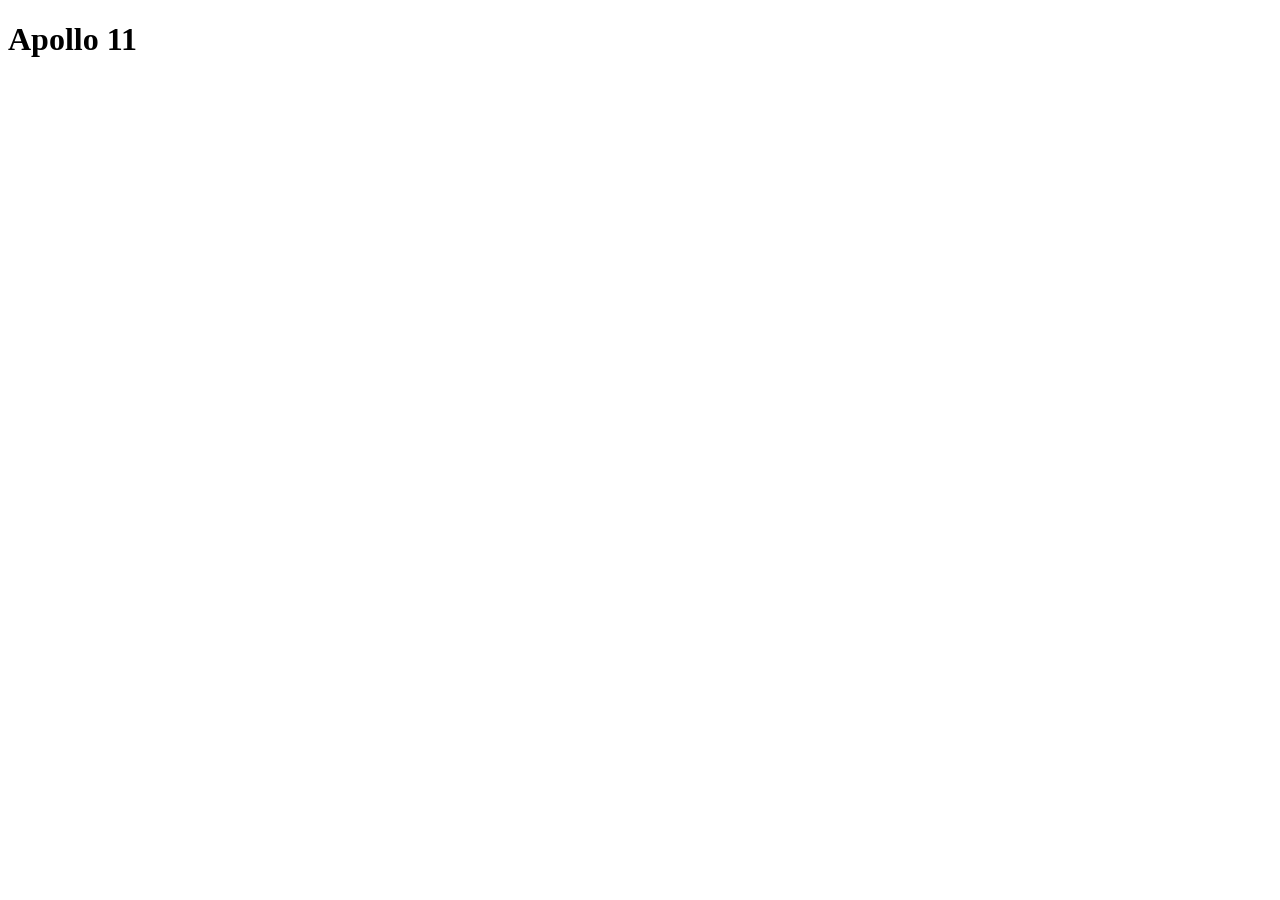
==== public/index.html @ 1f3f108a "first commit" ====
<!DOCTYPE html>
<html lang="en">
<head>
    <meta charset="UTF-8">
    <meta name="viewport" content="width=device-width, initial-scale=1.0">
    <title>Apollo 11</title>
</head>
<body>
<h1>Apollo 11</h1>
</body>
</html>
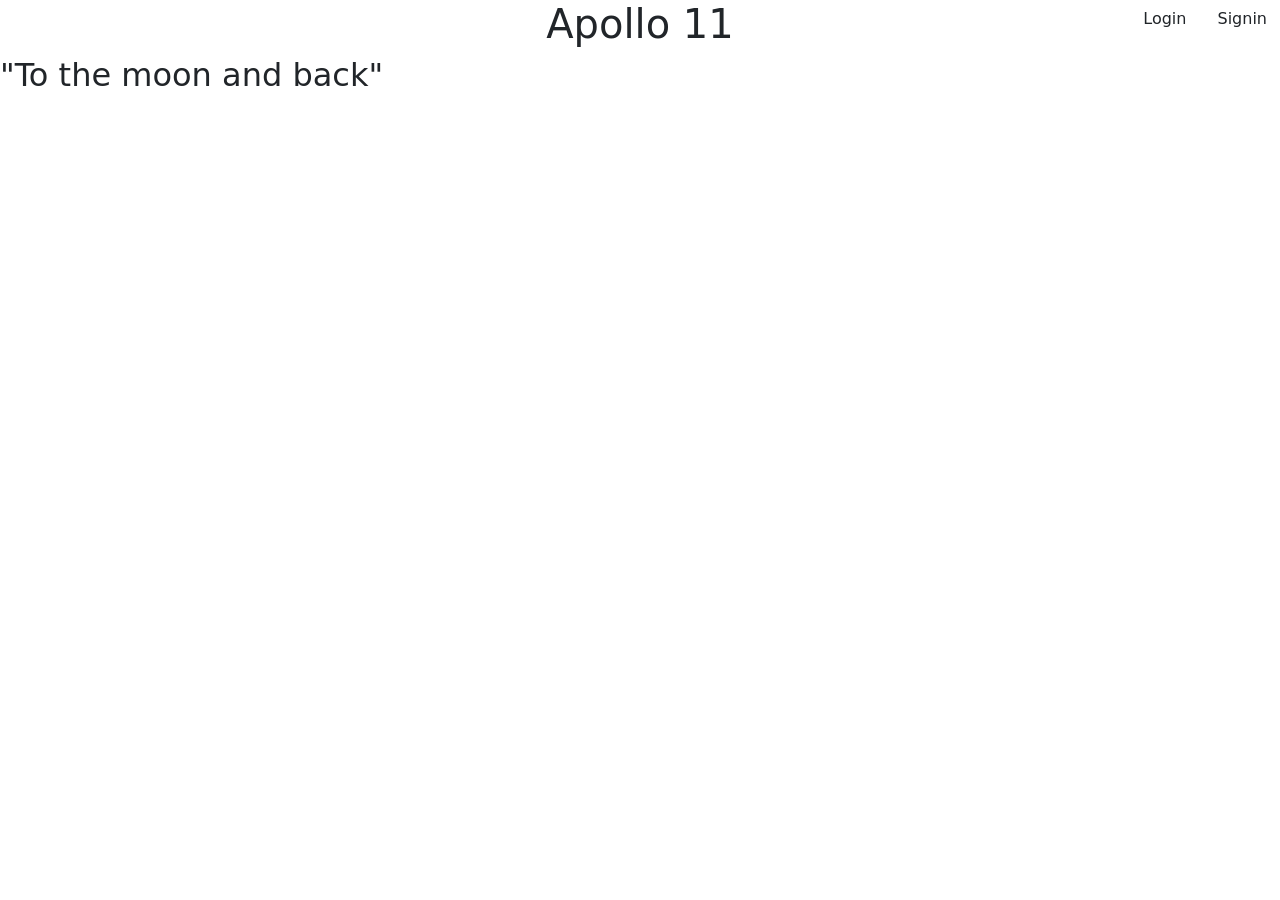
==== commit 63241cc7: "First commit update Apollo11" ====
--- a/public/index.html
+++ b/public/index.html
@@ -1,11 +1,22 @@
 <!DOCTYPE html>
 <html lang="en">
+
 <head>
     <meta charset="UTF-8">
     <meta name="viewport" content="width=device-width, initial-scale=1.0">
     <title>Apollo 11</title>
+    <link rel="stylesheet" href="https://cdn.jsdelivr.net/npm/bootstrap@5.3.3/dist/css/bootstrap.min.css">
+
 </head>
 <body>
-<h1>Apollo 11</h1>
+    <div class="container">
+    <h1 class="text-center">Apollo 11</h1>
+</div>
+<div class="position-absolute top-0 end-0">
+    <button type="button" class="btn btn-Login">Login</button>
+    <button type="button" class="btn btn-Create-account">Signin</button>
+</div>
+<h2 class="test-center">"To the moon and back"</h2>
 </body>
+
 </html>
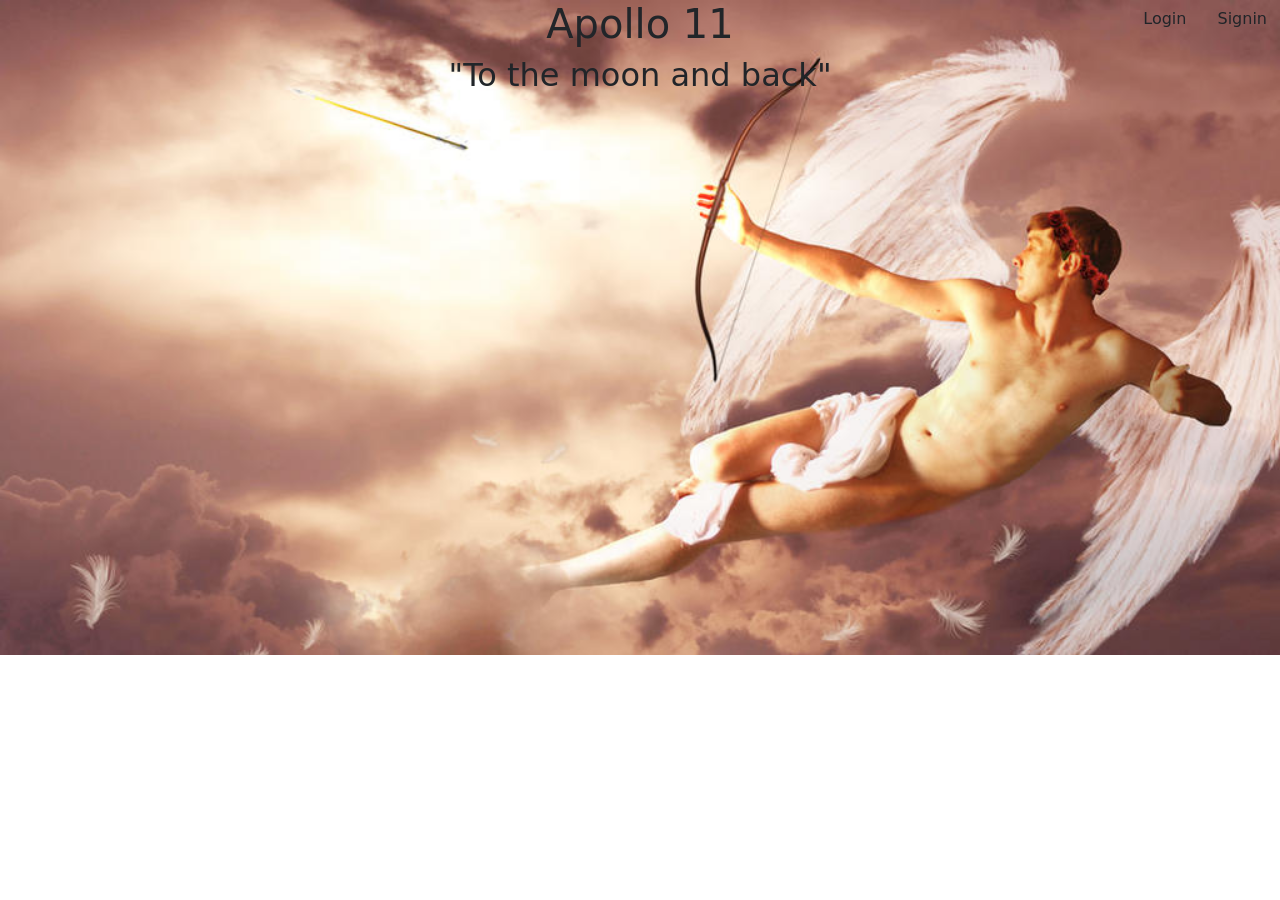
==== commit 741b466a: "second commit Apollo 11" ====
--- a/public/index.html
+++ b/public/index.html
@@ -6,6 +6,7 @@
     <meta name="viewport" content="width=device-width, initial-scale=1.0">
     <title>Apollo 11</title>
     <link rel="stylesheet" href="https://cdn.jsdelivr.net/npm/bootstrap@5.3.3/dist/css/bootstrap.min.css">
+    <link rel="stylesheet" href="Apollo.css">
 
 </head>
 <body>
@@ -16,7 +17,10 @@
     <button type="button" class="btn btn-Login">Login</button>
     <button type="button" class="btn btn-Create-account">Signin</button>
 </div>
-<h2 class="test-center">"To the moon and back"</h2>
+<h2 class="text-center">"To the moon and back"</h2>
+<div class="text-center">
+<!-- <img src="" class="img-fluid " alt="..."> -->
+</div>
 </body>
 
 </html>
--- a/public/Apollo.css
+++ b/public/Apollo.css
@@ -0,0 +1,6 @@
+body {
+    background-image:url("/public/img/eros-cover.jpg");
+    background-repeat: no-repeat;
+    background-size:cover;
+    
+}
